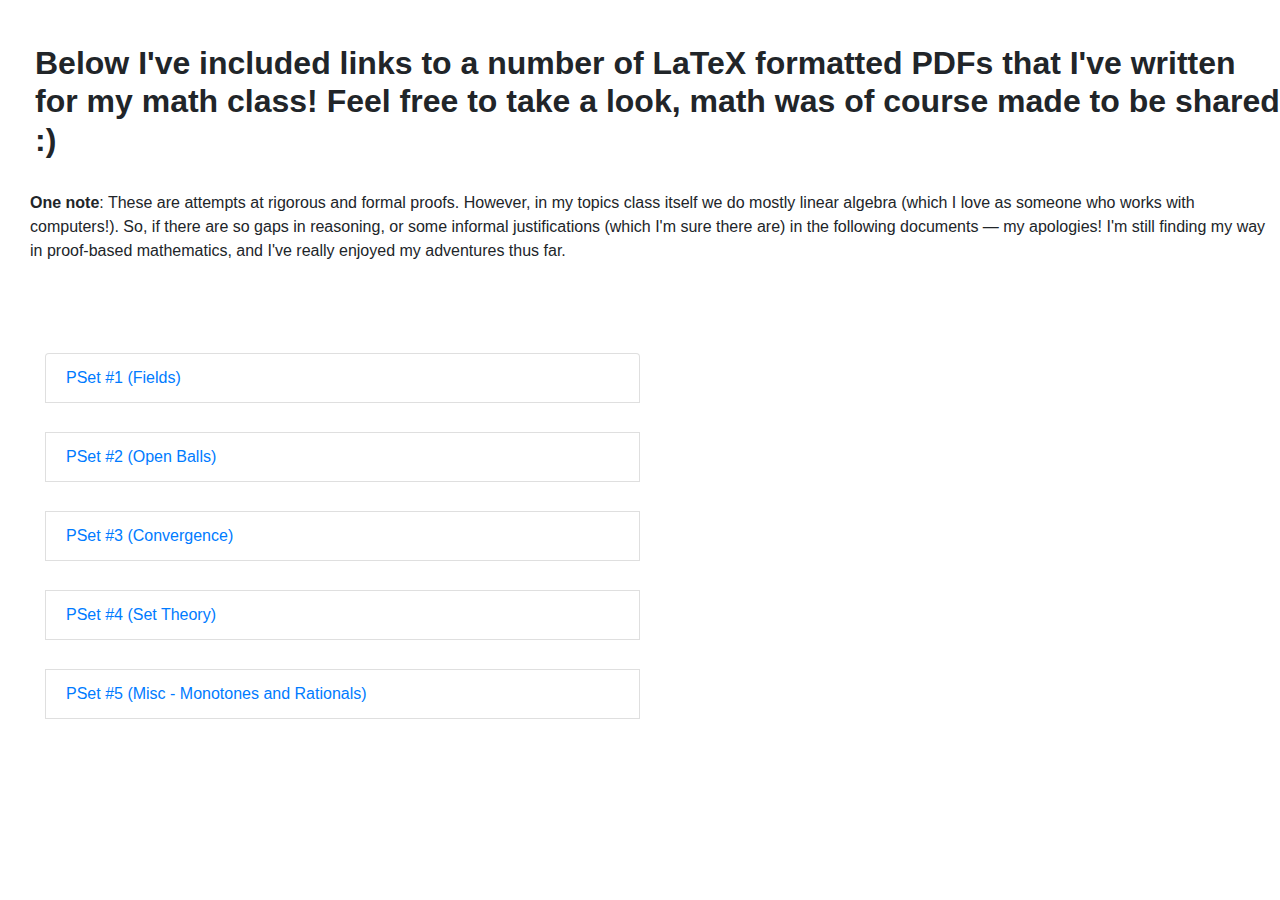
==== LaTeX/index.html @ e1ba0306 "Added LaTeX documents of Real Analysis to the website as well as project description" ====
<!DOCTYPE html>
<head>
    <link rel="stylesheet" type="text/css" href="../src/styles/css/main.css">
    <!-- Boostrap CDN -->
    <link rel="stylesheet" href="https://maxcdn.bootstrapcdn.com/bootstrap/4.0.0/css/bootstrap.min.css" integrity="sha384-Gn5384xqQ1aoWXA+058RXPxPg6fy4IWvTNh0E263XmFcJlSAwiGgFAW/dAiS6JXm" crossorigin="anonymous">
    <!-- Over-the-top favicon specifications -->
    <link rel="apple-touch-icon" sizes="57x57" href="../src/images/favicon/apple-icon-57x57.png">
    <link rel="apple-touch-icon" sizes="60x60" href="../src/images/favicon/apple-icon-60x60.png">
    <link rel="apple-touch-icon" sizes="72x72" href="../src/images/favicon/apple-icon-72x72.png">
    <link rel="apple-touch-icon" sizes="76x76" href="../src/images/favicon/apple-icon-76x76.png">
    <link rel="apple-touch-icon" sizes="114x114" href="../src/images/favicon/apple-icon-114x114.png">
    <link rel="apple-touch-icon" sizes="120x120" href="../src/images/favicon/apple-icon-120x120.png">
    <link rel="apple-touch-icon" sizes="144x144" href="../src/images/favicon/apple-icon-144x144.png">
    <link rel="apple-touch-icon" sizes="152x152" href="../src/images/favicon/apple-icon-152x152.png">
    <link rel="apple-touch-icon" sizes="180x180" href="../src/images/favicon/apple-icon-180x180.png">
    <link rel="icon" type="image/png" sizes="192x192"  href="../src/images/favicon/android-icon-192x192.png">
    <link rel="icon" type="image/png" sizes="32x32" href="../src/images/favicon/favicon-32x32.png">
    <link rel="icon" type="image/png" sizes="96x96" href="../src/images/favicon/favicon-96x96.png">
    <link rel="icon" type="image/png" sizes="16x16" href="../src/images/favicon/favicon-16x16.png">
    <link rel="manifest" href="../src/images/favicon/manifest.json">
    <meta name="msapplication-TileColor" content="#ffffff">
    <meta name="msapplication-TileImage" content="src/images/favicon/ms-icon-144x144.png">
    <meta name="theme-color" content="#ffffff">
    <title>Campbell Phalen</title>
</head>
<body>
    <section>
        <br>
        <h2>
            Below I've included links to a number of LaTeX formatted PDFs that I've written for my math class! Feel free to take a look, math was of course made to be shared :)
        </h2>
        <br>
        <p>
            <b>One note</b>: These are attempts at rigorous and formal proofs. However, in my topics class itself we do mostly linear algebra (which I love as someone who works with computers!). So, if there are so gaps in reasoning, or some informal justifications (which I'm sure there are) in the following documents &mdash; my apologies! I'm still finding my way in proof-based mathematics, and I've really enjoyed my adventures thus far.
        </p>
        <br>
        <section class="col-md-6">
            <ul class="list-group">
                <li class="list-group-item"><a href="./PSet #1 (Fields).pdf">PSet #1 (Fields)</li>
                <li class="list-group-item"><a href="./PSet #2 (Open Balls).pdf">PSet #2 (Open Balls)</li>
                <li class="list-group-item"><a href="./PSet #3 (Convergence).pdf">PSet #3 (Convergence)</li>
                <li class="list-group-item"><a href="./PSet #4 (Set Theory).pdf">PSet #4 (Set Theory)</li>
                <li class="list-group-item"><a href="PSet #5 (Misc - Monotones and Rationals).pdf">PSet #5 (Misc - Monotones and Rationals)</li>
            </ul>
        </section>
    </section>
</body>
<script src="./src/scripts/main.js"></script>
---- src/styles/css/main.css ----
body section {
  padding-top: 20px;
  padding-left: 30px; }
  body section ul {
    list-style-type: none;
    list-style: none; }
    body section ul li {
      margin-top: 30px; }
  body section header {
    font-weight: bold;
    font-size: 14pt; }
body section.intro {
  height: 800px;
  width: 100%;
  background-image: url("../../images/background-portrait.png");
  background-size: cover; }
body h2 {
  padding-left: 5px;
  font-weight: 600; }
body h3 {
  padding-left: 5px;
  padding-top: 10px; }
body ul.nav.nav-tabs li {
  margin-left: 15px; }

/*# sourceMappingURL=main.css.map */
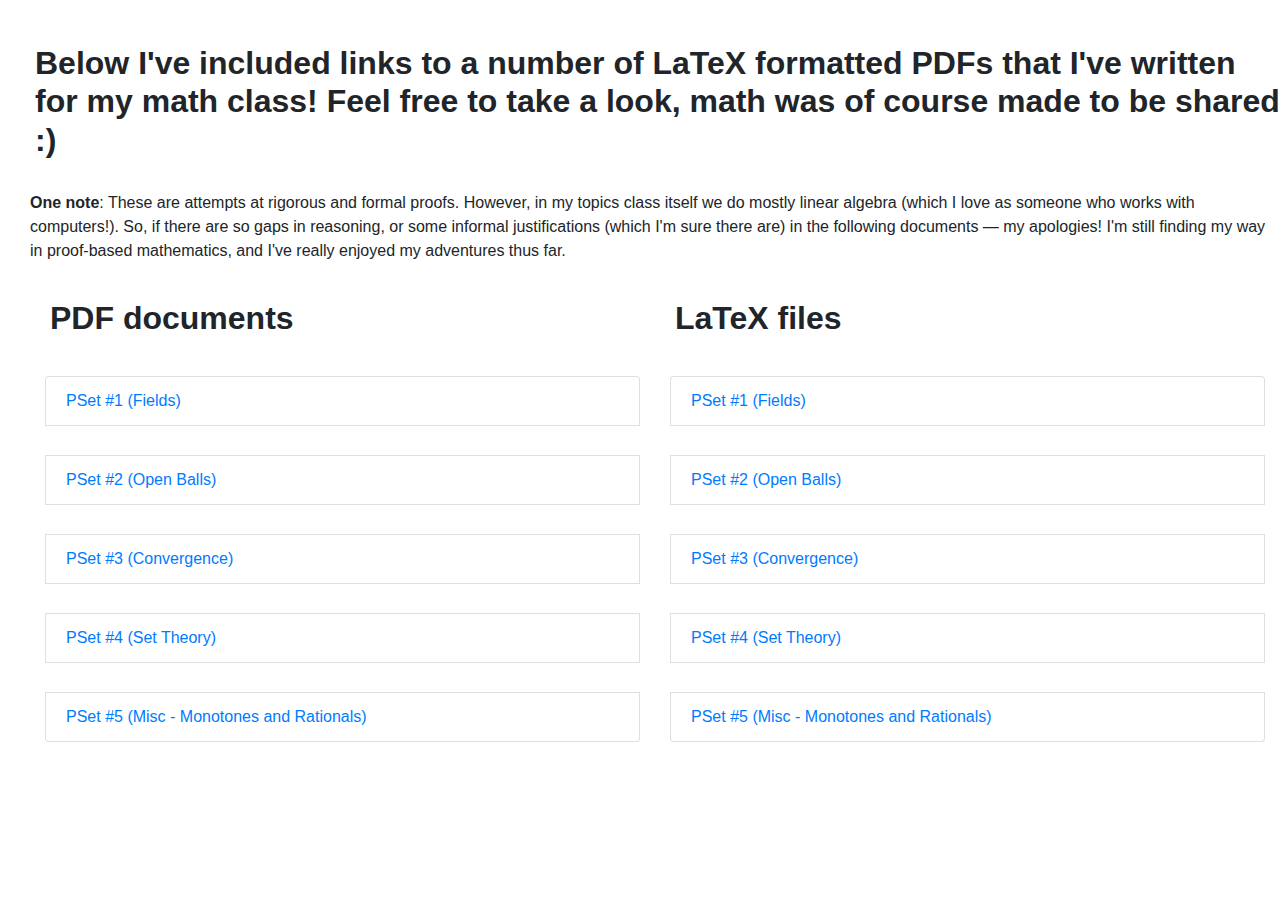
==== commit 6501d848: "Final revisions to math notes -- uploaded .tex files as well" ====
--- a/LaTeX/index.html
+++ b/LaTeX/index.html
@@ -33,14 +33,28 @@
         <p>
             <b>One note</b>: These are attempts at rigorous and formal proofs. However, in my topics class itself we do mostly linear algebra (which I love as someone who works with computers!). So, if there are so gaps in reasoning, or some informal justifications (which I'm sure there are) in the following documents &mdash; my apologies! I'm still finding my way in proof-based mathematics, and I've really enjoyed my adventures thus far.
         </p>
-        <br>
-        <section class="col-md-6">
+        <section class="col-md-6 float-left">
+            <h2>
+                PDF documents
+            </h2>
             <ul class="list-group">
-                <li class="list-group-item"><a href="./PSet #1 (Fields).pdf">PSet #1 (Fields)</li>
-                <li class="list-group-item"><a href="./PSet #2 (Open Balls).pdf">PSet #2 (Open Balls)</li>
-                <li class="list-group-item"><a href="./PSet #3 (Convergence).pdf">PSet #3 (Convergence)</li>
-                <li class="list-group-item"><a href="./PSet #4 (Set Theory).pdf">PSet #4 (Set Theory)</li>
-                <li class="list-group-item"><a href="PSet #5 (Misc - Monotones and Rationals).pdf">PSet #5 (Misc - Monotones and Rationals)</li>
+                <li class="list-group-item"><a href="./PDF/PSet%20%231%20(Fields).pdf">PSet #1 (Fields)</a></li>
+                <li class="list-group-item"><a href="./PDF/PSet%20%232%20(Open Balls).pdf">PSet #2 (Open Balls)</a></li>
+                <li class="list-group-item"><a href="./PDF/PSet%20%233%20(Convergence).pdf">PSet #3 (Convergence)</a></li>
+                <li class="list-group-item"><a href="./PDF/PSet%20%234%20(Set%20Theory).pdf">PSet #4 (Set Theory)</a></li>
+                <li class="list-group-item"><a href="./PDF/PSet%20%235%20(Misc%20-Monotones%20and%20Rationals).pdf">PSet #5 (Misc - Monotones and Rationals)</a></li>
+            </ul>
+        </section>
+        <section class="col-md-6 float-right">
+            <h2>
+                LaTeX files
+            </h2>
+            <ul class="list-group">
+                <li class="list-group-item"><a href="./tex/PSet%20%231%20(Fields).tex">PSet #1 (Fields)</a></li>
+                <li class="list-group-item"><a href="./tex/PSet%20%232%20(Open Balls).tex">PSet #2 (Open Balls)</a></li>
+                <li class="list-group-item"><a href="./tex/PSet%20%233%20(Convergence).tex">PSet #3 (Convergence)</a></li>
+                <li class="list-group-item"><a href="./tex/PSet%20%234%20(Set%20Theory).tex">PSet #4 (Set Theory)</a></li>
+                <li class="list-group-item"><a href="./tex/PSet%20%235%20(Misc%20-Monotones%20and%20Rationals).tex">PSet #5 (Misc - Monotones and Rationals)</a></li>
             </ul>
         </section>
     </section>
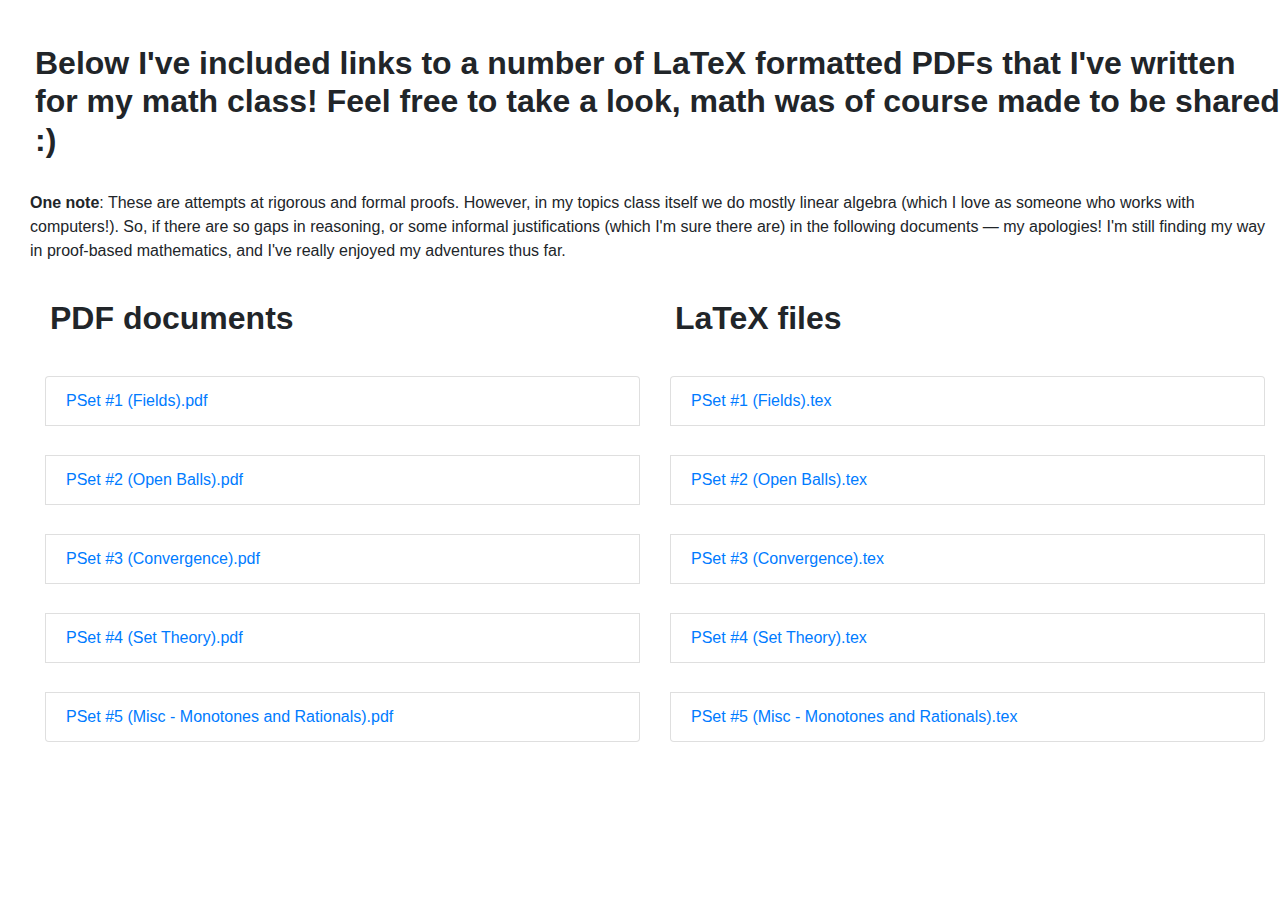
==== commit 51d388d6: "Added extensions to hyperlinks on LaTeX index page" ====
--- a/LaTeX/index.html
+++ b/LaTeX/index.html
@@ -38,11 +38,11 @@
                 PDF documents
             </h2>
             <ul class="list-group">
-                <li class="list-group-item"><a href="./PDF/PSet%20%231%20(Fields).pdf">PSet #1 (Fields)</a></li>
-                <li class="list-group-item"><a href="./PDF/PSet%20%232%20(Open Balls).pdf">PSet #2 (Open Balls)</a></li>
-                <li class="list-group-item"><a href="./PDF/PSet%20%233%20(Convergence).pdf">PSet #3 (Convergence)</a></li>
-                <li class="list-group-item"><a href="./PDF/PSet%20%234%20(Set%20Theory).pdf">PSet #4 (Set Theory)</a></li>
-                <li class="list-group-item"><a href="./PDF/PSet%20%235%20(Misc%20-Monotones%20and%20Rationals).pdf">PSet #5 (Misc - Monotones and Rationals)</a></li>
+                <li class="list-group-item"><a href="./PDF/PSet%20%231%20(Fields).pdf">PSet #1 (Fields).pdf</a></li>
+                <li class="list-group-item"><a href="./PDF/PSet%20%232%20(Open Balls).pdf">PSet #2 (Open Balls).pdf</a></li>
+                <li class="list-group-item"><a href="./PDF/PSet%20%233%20(Convergence).pdf">PSet #3 (Convergence).pdf</a></li>
+                <li class="list-group-item"><a href="./PDF/PSet%20%234%20(Set%20Theory).pdf">PSet #4 (Set Theory).pdf</a></li>
+                <li class="list-group-item"><a href="./PDF/PSet%20%235%20(Misc%20-Monotones%20and%20Rationals).pdf">PSet #5 (Misc - Monotones and Rationals).pdf</a></li>
             </ul>
         </section>
         <section class="col-md-6 float-right">
@@ -50,11 +50,11 @@
                 LaTeX files
             </h2>
             <ul class="list-group">
-                <li class="list-group-item"><a href="./tex/PSet%20%231%20(Fields).tex">PSet #1 (Fields)</a></li>
-                <li class="list-group-item"><a href="./tex/PSet%20%232%20(Open Balls).tex">PSet #2 (Open Balls)</a></li>
-                <li class="list-group-item"><a href="./tex/PSet%20%233%20(Convergence).tex">PSet #3 (Convergence)</a></li>
-                <li class="list-group-item"><a href="./tex/PSet%20%234%20(Set%20Theory).tex">PSet #4 (Set Theory)</a></li>
-                <li class="list-group-item"><a href="./tex/PSet%20%235%20(Misc%20-Monotones%20and%20Rationals).tex">PSet #5 (Misc - Monotones and Rationals)</a></li>
+                <li class="list-group-item"><a href="./tex/PSet%20%231%20(Fields).tex">PSet #1 (Fields).tex</a></li>
+                <li class="list-group-item"><a href="./tex/PSet%20%232%20(Open Balls).tex">PSet #2 (Open Balls).tex</a></li>
+                <li class="list-group-item"><a href="./tex/PSet%20%233%20(Convergence).tex">PSet #3 (Convergence).tex</a></li>
+                <li class="list-group-item"><a href="./tex/PSet%20%234%20(Set%20Theory).tex">PSet #4 (Set Theory).tex</a></li>
+                <li class="list-group-item"><a href="./tex/PSet%20%235%20(Misc%20-Monotones%20and%20Rationals).tex">PSet #5 (Misc - Monotones and Rationals).tex</a></li>
             </ul>
         </section>
     </section>
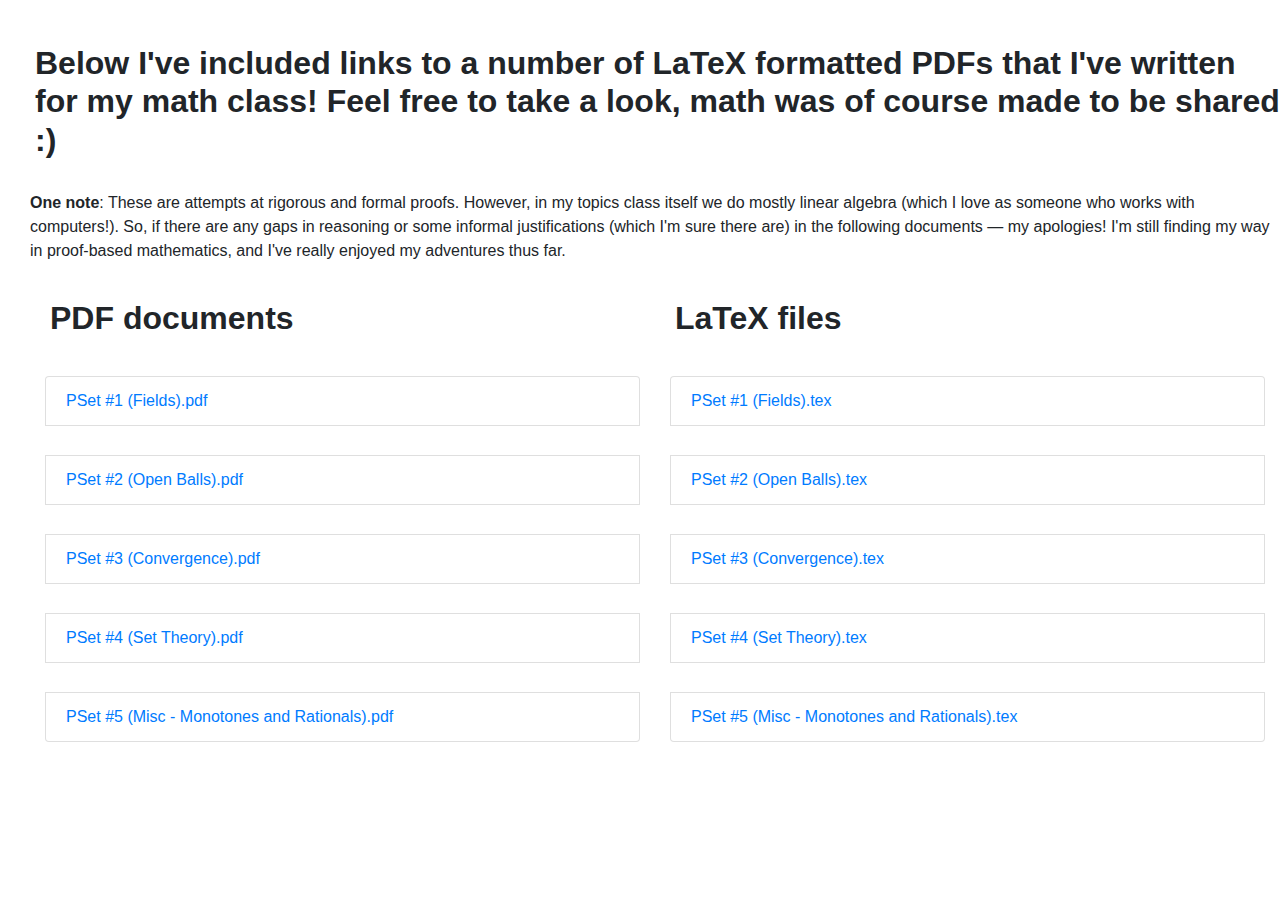
==== commit 62b3c060: "Caught typo" ====
--- a/LaTeX/index.html
+++ b/LaTeX/index.html
@@ -31,7 +31,7 @@
         </h2>
         <br>
         <p>
-            <b>One note</b>: These are attempts at rigorous and formal proofs. However, in my topics class itself we do mostly linear algebra (which I love as someone who works with computers!). So, if there are so gaps in reasoning, or some informal justifications (which I'm sure there are) in the following documents &mdash; my apologies! I'm still finding my way in proof-based mathematics, and I've really enjoyed my adventures thus far.
+            <b>One note</b>: These are attempts at rigorous and formal proofs. However, in my topics class itself we do mostly linear algebra (which I love as someone who works with computers!). So, if there are any gaps in reasoning or some informal justifications (which I'm sure there are) in the following documents &mdash; my apologies! I'm still finding my way in proof-based mathematics, and I've really enjoyed my adventures thus far.
         </p>
         <section class="col-md-6 float-left">
             <h2>
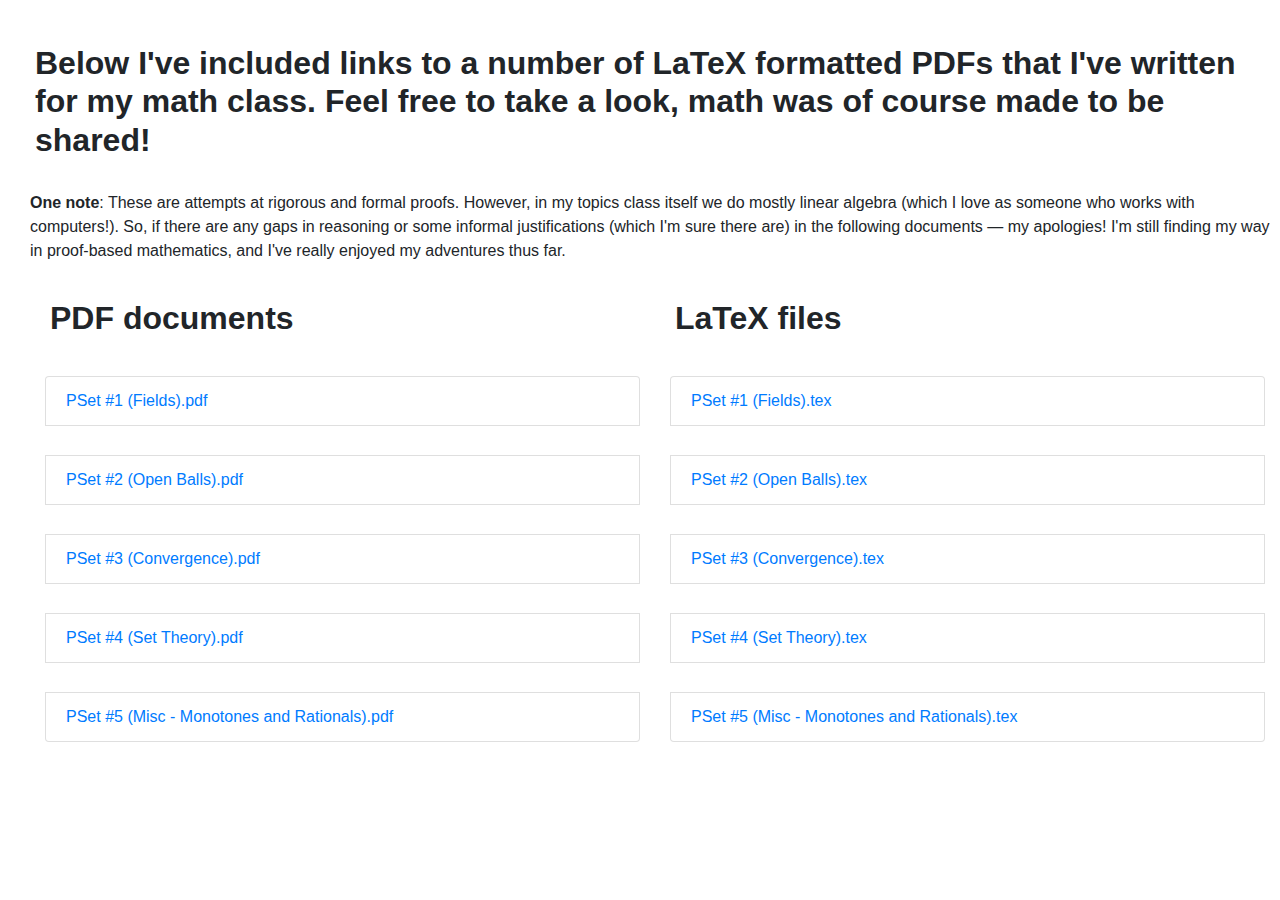
==== commit 48ab38d2: "Updated LaTeX index" ====
--- a/LaTeX/index.html
+++ b/LaTeX/index.html
@@ -27,7 +27,7 @@
     <section>
         <br>
         <h2>
-            Below I've included links to a number of LaTeX formatted PDFs that I've written for my math class! Feel free to take a look, math was of course made to be shared :)
+            Below I've included links to a number of LaTeX formatted PDFs that I've written for my math class. Feel free to take a look, math was of course made to be shared!
         </h2>
         <br>
         <p>
@@ -59,4 +59,7 @@
         </section>
     </section>
 </body>
+<!-- jQuery CDN -->
+<script src="https://code.jquery.com/jquery-3.3.1.min.js" integrity="sha256-FgpCb/KJQlLNfOu91ta32o/NMZxltwRo8QtmkMRdAu8=" crossorigin="anonymous"></script>
+<!-- custom JS -->
 <script src="./src/scripts/main.js"></script>
--- a/src/styles/css/main.css
+++ b/src/styles/css/main.css
@@ -1,26 +1,63 @@
 body section {
   padding-top: 20px;
-  padding-left: 30px; }
-  body section ul {
-    list-style-type: none;
-    list-style: none; }
-    body section ul li {
-      margin-top: 30px; }
-  body section header {
-    font-weight: bold;
-    font-size: 14pt; }
+  padding-left: 30px;
+}
+body section ul {
+  list-style-type: none;
+  list-style: none;
+}
+body section ul li {
+  margin-top: 30px;
+}
+body section header {
+  font-weight: bold;
+  font-size: 14pt;
+}
 body section.intro {
   height: 800px;
   width: 100%;
   background-image: url("../../images/background-portrait.png");
-  background-size: cover; }
+  background-size: cover;
+}
 body h2 {
   padding-left: 5px;
-  font-weight: 600; }
+  font-weight: 600;
+}
 body h3 {
   padding-left: 5px;
-  padding-top: 10px; }
+  padding-top: 10px;
+}
 body ul.nav.nav-tabs li {
-  margin-left: 15px; }
+  margin-left: 15px;
+}
+body section section.row button {
+  margin: 10px;
+}
+body pre#quoteSpace {
+  display: block;
+  height: 400px;
+  width: 500px;
+  margin-left: auto;
+  margin-right: auto;
+  overflow: scroll;
+  overflow-x: auto;
+  /*
+  To allow for horizontal text wraps
+  */
+  white-space: pre-wrap;
+  white-space: -moz-pre-wrap;
+  white-space: -pre-wrap;
+  white-space: -o-pre-wrap;
+  word-wrap: break-word;
+}
+body section.shakespeare {
+  padding-top: 3px;
+}
+body section.shakespeare section {
+  padding-top: 3px;
+}
+body select#playSelect {
+  margin-bottom: 10px;
+}
 
 /*# sourceMappingURL=main.css.map */
